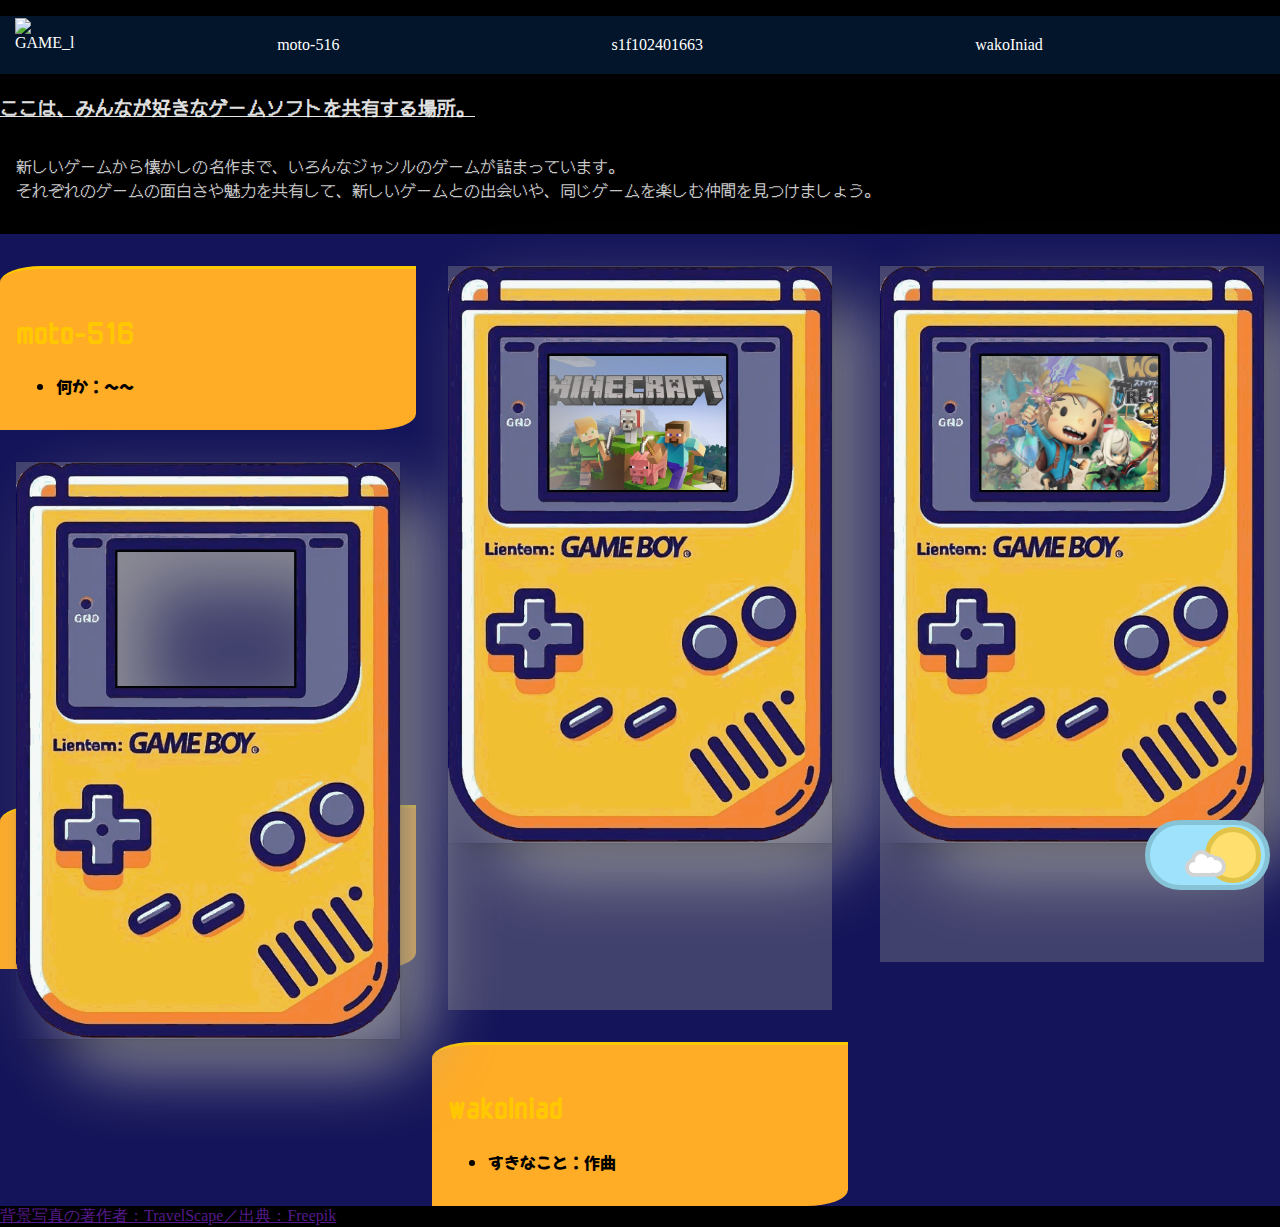
==== index.html @ 656fec48 "f.call(this)の適用による修正&余分なファイルの削除&テーマをクッキーに保存" ====
<!DOCTYPE html>
<html lang="ja">
  <head>
    <meta charset="UTF-8">
    <link rel="stylesheet" href="glitch.css">
    <link rel="stylesheet" href="style.css">
    <meta name="viewport" content="width=device-width,initial-scale=1.0">
    <title>チームで作るWebサイト</title>

    <link rel="preconnect" href="https://fonts.googleapis.com">
    <link rel="preconnect" href="https://fonts.gstatic.com" crossorigin>
    <link href="https://fonts.googleapis.com/css2?family=DotGothic16&display=swap" rel="stylesheet">

    <link rel="preconnect" href="https://fonts.googleapis.com">
    <link rel="preconnect" href="https://fonts.gstatic.com" crossorigin>
    <link href="https://fonts.googleapis.com/css2?family=Monomaniac+One&display=swap" rel="stylesheet">
   
    <link rel="preconnect" href="https://fonts.googleapis.com">
    <link rel="preconnect" href="https://fonts.gstatic.com" crossorigin>
    <link href="https://fonts.googleapis.com/css2?family=Mochiy+Pop+One&display=swap" rel="stylesheet">

    <link rel="stylesheet" href="hamburger.css">
    <link rel="icon" href="GAME_ICON-cut.ico">

    <link rel="stylesheet" href="/daynight.css">

    <meta name="description" content="ここは、みんなが自分の好きなゲームサイトを共有する場所。新しいゲームから懐かしの名作まで様々なジャンルのゲームが詰まっています。それぞれのゲームの面白さや魅力を共有して、新しいゲームとの出会いや、同じゲームを楽しむ仲間を見つけましょう。※このウェブサイトはINIADのチーム演習で作成されました。" />

    <meta property="og:url" content="https://wakoiniad.github.io/team-project-7/">
    <meta property="og:type" content="website">
    <meta property="og:title" content="ゲーム紹介(iniad team project 7班)">
    <meta property="og:description" content="ここは、みんなが自分の好きなゲームサイトを共有する場所。新しいゲームから懐かしの名作まで様々なジャンルのゲームが詰まっています。それぞれのゲームの面白さや魅力を共有して、新しいゲームとの出会いや、同じゲームを楽しむ仲間を見つけましょう。※このウェブサイトはINIADのチーム演習で作成されました。">
    <meta property="og:site_name" content="iniad-team-project-7班">
    <meta property="og:image" content="gameboy-frame.png">
  </head>
  <body>
    <header id="header">
      <div class="hamburger">
        <span></span>
        <span></span>
        <span></span>
      </div>
      <nav class="globalMenuSp">
          <div class="image-container">
              <img src="https://th.bing.com/th/id/OIG1.jCbm8jOrLMFf3UpFbnAr?w=173&h=173&c=6&r=0&o=5&dpr=1.5&pid=ImgGn" class="image-large" alt="GAME_logo">
          </div>
      <ul>
        <li><a class="menu-opt" href="#moto">moto-516</a></li>
        <li><a class="menu-opt" href="#s1f1">s1f102401663</a></li>
        <li><a class="menu-opt" href="#wako">wakoIniad</a></li>
      </ul>
    </nav>
    </header>
    <main>
      <div class="prologue dotgothic16-regular" id="prologue">
        <h3 id="top">ここは、<wbr>みんなが<wbr>好きな<wbr>ゲームソフトを<wbr>共有する<wbr>場所。</h3>
        <p class="page-description">
          新しいゲームから懐かしの名作まで、いろんなジャンルのゲームが詰まっています。
          <br>
          それぞれのゲームの面白さや魅力を共有して、新しいゲームとの出会いや、同じゲームを楽しむ仲間を見つけましょう。
        </p>
      </div>
      <div id="opener"></div>
      <div id="main">
        <div class="tile member-introduction sol" id="moto">
          <h1>moto-516</h1>
          <ul class="explain">
            <li>何か：~~</li>
          </ul>
        </div><div class="tile game-preview">
          <div class="overlay">
            <div class="gameboy-container">
            <img src="gameboy-frame.png" class="gameboy-img">
            
            <div class="glitch eyecatch-overlay" style="background-image: url(gb-screen.jpg);">
              <div class="channel r"></div>
              <div class="channel g"></div>
              <div class="channel b"></div>
            </div>
            <div class="gb-frame-content">
              <div class="gb-frame-top">
                <a href="games/splatoon/"><img class="eye-catch" src="games/splatoon/concept.jpg"></a>
              </div>
              
              <div class="gb-frame-bottom">
                <p class="explain original-scroller">
                  <span class="anchor prefix"></span>
                  任天堂が開発した人気のアクションシューティングゲームです。
                  <br>
                  プレイヤーはイカやタコに変身できる「イカ」として、インクを使ってフィールドを塗り合い、領域を取り合うというユニークなゲームプレイが特徴です！
                  <span class="anchor sufix"></span>
                </p>
              </div>
            </div>
          </div></div>
        </div><div class="tile member-introduction sol" id="s1f1">
          <h1>s1f102401663</h1>
          <ul class="explain">
            <li>何か：~~</li>
          </ul>
        </div><div class="tile game-preview">
          <div class="overlay">
            <div class="gameboy-container">
            <img src="gameboy-frame.png" class="gameboy-img">
            
            <div class="glitch eyecatch-overlay" style="background-image: url(gb-screen.jpg);">
              <div class="channel r"></div>
              <div class="channel g"></div>
              <div class="channel b"></div>
            </div>
            <div class="gb-frame-content">
                <div class="gb-frame-top">
                  <a href="games/minecraft/"><img class="eye-catch" src="games/minecraft/background/concept.jpg"></a>
                </div>
                
                <div class="gb-frame-bottom">
                  <p class="explain original-scroller">
                    <span class="anchor prefix"></span>
                    Mojang Studiosが開発した大人気のサンドボックスゲームです。
                    <br>
                    このゲームでは、プレイヤーがブロックでできた広大な世界を自由に探索し、採掘（マイン）して資源を集め、そしてクラフト（作成）して様々なアイテムや建物を作り上げることができます。創造的に建築を楽しむ「クリエイティブモード」と、生存を目指す「サバイバルモード」があり、多種多様な遊び方が可能です！
                    <span class="anchor sufix"></span>
                  </p>
                </div>
            </div>
          </div></div>
        </div><div class="tile member-introduction sol" id="wako">
          <h1>wakoIniad</h1>
          <ul class="explain">
            <li>すきなこと：作曲</li>
          </ul>
        </div><div class="tile game-preview">
          <div class="overlay">
            <div class="gameboy-container">
            <img src="gameboy-frame.png" class="gameboy-img">
            <div class="glitch eyecatch-overlay" style="background-image: url(gb-screen.jpg);">
              <div class="channel r"></div>
              <div class="channel g"></div>
              <div class="channel b"></div>
            </div>
            <div class="gb-frame-content">
                <div class="gb-frame-top">
                  <a href="games/snackworld/"><img class="eye-catch" src="games/snackworld/background/concept.jpg"></a>
                </div>
                
                <div class="gb-frame-bottom">
                  <p class="explain original-scroller">
                    <span class="anchor prefix"></span>
                    LEVEL5が開発した小人気の自称ハイパーカジュアルファンタジーゲーム。
                    <br>
                    『イナズマイレブンシリーズ』『ダンボール戦機』『妖怪ウォッチ』に続くレベルファイブのクロスメディアプロジェクトの第4弾となる。
                    <br>
                    プレイヤーは中世ヨーロッパ風の街並みに現代的な設備が融合した独特の世界観を楽しむことができ、自分自身のアバターを作成しトレジャラーとなって宝探しを行う。LEVEL5の旧作の妖怪ウォッチバスターズに近いゲームシステム。
                    <span class="anchor sufix"></span>
                  </p>
                </div>
            </div>
          </div></div>
        </div>
        </div>
      </div>
      <div class="fix-menu-rb toggle toggle--daynight">
        <input type="checkbox" id="toggle--daynight" class="toggle--checkbox" checked="true">
        <label class="toggle--btn" for="toggle--daynight"><span class="toggle--feature"></span></label>
      </div>
    </main>

  
  <footer><a class="copyright" href="https://jp.freepik.com/free-photo/los-angeles-downtown-buildings-night_26741023.htm#query=%E5%A4%9C%E6%99%AF&position=0&from_view=keyword&track=ais_user&uuid=50c11964-17ec-4c37-a778-e4ecfa38f82b">背景写真の著作者：TravelScape／出典：Freepik</a></footer>
  <script type="application/ld+json">
    {
      "@context": "https://schema.org",
      "@type": "BreadcrumbList",
      "itemListElement": [
        {
          "@type": "ListItem",
          "position": 1,
          "name": "home",
          "item": "https://wakoiniad.github.io/team-project-7/"
        }
      ]
    }
    </script>
  <script src="https://code.jquery.com/jquery-3.4.1.min.js" integrity="sha256-CSXorXvZcTkaix6Yvo6HppcZGetbYMGWSFlBw8HfCJo="  crossorigin="anonymous"></script>  
  <script src="https://cdnjs.cloudflare.com/ajax/libs/jquery-cookie/1.4.1/jquery.cookie.min.js"></script>

  <script src="script.js"></script>
  <script src="hamburger.js"></script>
<script src="header.js"></script>
  </body>
</html>
---- glitch.css ----
body {
  margin: 0;
}

.glitch {
  background: #000 no-repeat center;
  background-size: 0;
  height: 100vh;
  position: relative;
  overflow: hidden;
}
.glitch::before, .glitch::after,
.glitch .channel {
  background: inherit;
  background-size: cover;
  bottom: 0;
  left: 0;
  position: absolute;
  right: 0;
  top: 0;
}
.glitch::before {
  animation: glitch-before 3s linear infinite alternate both;
  content: "";
}
@keyframes glitch-before {
  0% {
    -webkit-clip-path: polygon(0% 31.7569489107%, 100% 31.7569489107%, 100% 41.0882517545%, 0% 41.0882517545%);
            clip-path: polygon(0% 31.7569489107%, 100% 31.7569489107%, 100% 41.0882517545%, 0% 41.0882517545%);
    transform: translate(-6.3360697315%, -0.2053277804%);
  }
  2% {
    -webkit-clip-path: polygon(0% 58.2794661348%, 100% 58.2794661348%, 100% 60.955940919%, 0% 60.955940919%);
            clip-path: polygon(0% 58.2794661348%, 100% 58.2794661348%, 100% 60.955940919%, 0% 60.955940919%);
    transform: translate(-1.1973840688%, 0.4711502473%);
  }
  4% {
    -webkit-clip-path: polygon(0% 14.9206539246%, 100% 14.9206539246%, 100% 16.1985016306%, 0% 16.1985016306%);
            clip-path: polygon(0% 14.9206539246%, 100% 14.9206539246%, 100% 16.1985016306%, 0% 16.1985016306%);
    transform: translate(3.4330341479%, 0.0229134806%);
  }
  6% {
    -webkit-clip-path: polygon(0% 17.4698017014%, 100% 17.4698017014%, 100% 20.8215871497%, 0% 20.8215871497%);
            clip-path: polygon(0% 17.4698017014%, 100% 17.4698017014%, 100% 20.8215871497%, 0% 20.8215871497%);
    transform: translate(3.653939792%, -0.3025377048%);
  }
  8% {
    -webkit-clip-path: polygon(0% 78.0954051653%, 100% 78.0954051653%, 100% 84.8082253103%, 0% 84.8082253103%);
            clip-path: polygon(0% 78.0954051653%, 100% 78.0954051653%, 100% 84.8082253103%, 0% 84.8082253103%);
    transform: translate(7.0666361846%, 0.1461965991%);
  }
  10% {
    -webkit-clip-path: polygon(0% 32.0001167582%, 100% 32.0001167582%, 100% 37.1889885981%, 0% 37.1889885981%);
            clip-path: polygon(0% 32.0001167582%, 100% 32.0001167582%, 100% 37.1889885981%, 0% 37.1889885981%);
    transform: translate(4.8012025427%, -0.1462282085%);
  }
  12% {
    -webkit-clip-path: polygon(0% 22.1222340228%, 100% 22.1222340228%, 100% 28.5435020019%, 0% 28.5435020019%);
            clip-path: polygon(0% 22.1222340228%, 100% 22.1222340228%, 100% 28.5435020019%, 0% 28.5435020019%);
    transform: translate(5.1167744773%, 0.109180905%);
  }
  14% {
    -webkit-clip-path: polygon(0% 88.1797101767%, 100% 88.1797101767%, 100% 93.9101547446%, 0% 93.9101547446%);
            clip-path: polygon(0% 88.1797101767%, 100% 88.1797101767%, 100% 93.9101547446%, 0% 93.9101547446%);
    transform: translate(6.4102298826%, -0.2332415412%);
  }
  16% {
    -webkit-clip-path: polygon(0% 50.6017954223%, 100% 50.6017954223%, 100% 56.2513965013%, 0% 56.2513965013%);
            clip-path: polygon(0% 50.6017954223%, 100% 50.6017954223%, 100% 56.2513965013%, 0% 56.2513965013%);
    transform: translate(3.6521619689%, -0.098389465%);
  }
  18% {
    -webkit-clip-path: polygon(0% 32.3124596551%, 100% 32.3124596551%, 100% 42.0618219998%, 0% 42.0618219998%);
            clip-path: polygon(0% 32.3124596551%, 100% 32.3124596551%, 100% 42.0618219998%, 0% 42.0618219998%);
    transform: translate(2.7300434753%, 0.2312273869%);
  }
  20%, 100% {
    -webkit-clip-path: none;
            clip-path: none;
    transform: none;
  }
}
.glitch::after {
  animation: glitch-after 3s linear infinite alternate both;
  content: "";
}
@keyframes glitch-after {
  0% {
    -webkit-clip-path: polygon(0% 52.1173150358%, 100% 52.1173150358%, 100% 55.9543125815%, 0% 55.9543125815%);
            clip-path: polygon(0% 52.1173150358%, 100% 52.1173150358%, 100% 55.9543125815%, 0% 55.9543125815%);
    transform: translate(3.345742114%, 0.2980665162%);
  }
  2% {
    -webkit-clip-path: polygon(0% 66.4970981144%, 100% 66.4970981144%, 100% 68.2923220246%, 0% 68.2923220246%);
            clip-path: polygon(0% 66.4970981144%, 100% 66.4970981144%, 100% 68.2923220246%, 0% 68.2923220246%);
    transform: translate(-2.0649414859%, 0.1513179461%);
  }
  4% {
    -webkit-clip-path: polygon(0% 14.2366591932%, 100% 14.2366591932%, 100% 18.6543523833%, 0% 18.6543523833%);
            clip-path: polygon(0% 14.2366591932%, 100% 14.2366591932%, 100% 18.6543523833%, 0% 18.6543523833%);
    transform: translate(6.2976354178%, -0.2764478043%);
  }
  6% {
    -webkit-clip-path: polygon(0% 52.6552743196%, 100% 52.6552743196%, 100% 62.430404711%, 0% 62.430404711%);
            clip-path: polygon(0% 52.6552743196%, 100% 52.6552743196%, 100% 62.430404711%, 0% 62.430404711%);
    transform: translate(-3.4406296858%, -0.1213994243%);
  }
  8% {
    -webkit-clip-path: polygon(0% 61.5425941336%, 100% 61.5425941336%, 100% 66.66513837%, 0% 66.66513837%);
            clip-path: polygon(0% 61.5425941336%, 100% 61.5425941336%, 100% 66.66513837%, 0% 66.66513837%);
    transform: translate(-6.1794456882%, -0.4301362664%);
  }
  10% {
    -webkit-clip-path: polygon(0% 46.9305310759%, 100% 46.9305310759%, 100% 55.1682246405%, 0% 55.1682246405%);
            clip-path: polygon(0% 46.9305310759%, 100% 46.9305310759%, 100% 55.1682246405%, 0% 55.1682246405%);
    transform: translate(-5.8134681406%, -0.0800748446%);
  }
  12% {
    -webkit-clip-path: polygon(0% 30.6328130575%, 100% 30.6328130575%, 100% 34.7574475051%, 0% 34.7574475051%);
            clip-path: polygon(0% 30.6328130575%, 100% 30.6328130575%, 100% 34.7574475051%, 0% 34.7574475051%);
    transform: translate(5.0518910817%, -0.4498743392%);
  }
  14% {
    -webkit-clip-path: polygon(0% 80.575149072%, 100% 80.575149072%, 100% 89.7151932256%, 0% 89.7151932256%);
            clip-path: polygon(0% 80.575149072%, 100% 80.575149072%, 100% 89.7151932256%, 0% 89.7151932256%);
    transform: translate(3.4769033574%, 0.1741002783%);
  }
  16% {
    -webkit-clip-path: polygon(0% 64.783948358%, 100% 64.783948358%, 100% 74.5905878374%, 0% 74.5905878374%);
            clip-path: polygon(0% 64.783948358%, 100% 64.783948358%, 100% 74.5905878374%, 0% 74.5905878374%);
    transform: translate(-5.8393522763%, 0.1351594983%);
  }
  18% {
    -webkit-clip-path: polygon(0% 16.5040041823%, 100% 16.5040041823%, 100% 17.7774495395%, 0% 17.7774495395%);
            clip-path: polygon(0% 16.5040041823%, 100% 16.5040041823%, 100% 17.7774495395%, 0% 17.7774495395%);
    transform: translate(5.7426394436%, -0.0710062152%);
  }
  20%, 100% {
    -webkit-clip-path: none;
            clip-path: none;
    transform: none;
  }
}
.glitch .channel {
  mix-blend-mode: screen;
}
.glitch .channel::before {
  bottom: 0;
  content: "";
  display: block;
  mix-blend-mode: multiply;
  position: absolute;
  left: 0;
  right: 0;
  top: 0;
}
.glitch .r {
  animation: rgb-shift-r 3s steps(1, jump-end) infinite alternate both;
}
@keyframes rgb-shift-r {
  0% {
    transform: translate(-1.6369222213%, -0.4907068635%);
  }
  2% {
    transform: translate(1.4906734419%, -0.2282706981%);
  }
  4% {
    transform: translate(0.0221863307%, 0.0758344343%);
  }
  6% {
    transform: translate(-0.5262135038%, -0.4971753594%);
  }
  8% {
    transform: translate(-0.1325697128%, -0.1367282664%);
  }
  10% {
    transform: translate(-0.4804247427%, 0.1781365351%);
  }
  12% {
    transform: translate(1.1734981681%, -0.458050439%);
  }
  14% {
    transform: translate(1.584606716%, -0.0640966295%);
  }
  16% {
    transform: translate(1.124609137%, -0.4264624441%);
  }
  18% {
    transform: translate(-1.485083122%, -0.2615997721%);
  }
  20%, 100% {
    transform: none;
  }
}
.glitch .r::before {
  background: #f00;
}
.glitch .g {
  animation: rgb-shift-g 3s steps(1, jump-end) infinite alternate both;
}
@keyframes rgb-shift-g {
  0% {
    transform: translate(1.2275836929%, -0.3042864716%);
  }
  2% {
    transform: translate(1.7497711544%, 0.2352494457%);
  }
  4% {
    transform: translate(0.1842884273%, -0.269994968%);
  }
  6% {
    transform: translate(1.1110813435%, -0.2164745678%);
  }
  8% {
    transform: translate(-0.2530813808%, -0.2119579991%);
  }
  10% {
    transform: translate(-1.6710437769%, 0.2722647903%);
  }
  12% {
    transform: translate(0.0498282082%, 0.2446584665%);
  }
  14% {
    transform: translate(-0.729371822%, 0.0090188299%);
  }
  16% {
    transform: translate(1.8716164321%, -0.359030924%);
  }
  18% {
    transform: translate(0.4408418236%, -0.1066918538%);
  }
  20%, 100% {
    transform: none;
  }
}
.glitch .g::before {
  background: #0f0;
}
.glitch .b {
  animation: rgb-shift-b 3s steps(1, jump-end) infinite alternate both;
}
@keyframes rgb-shift-b {
  0% {
    transform: translate(-1.9885881774%, 0.4572854384%);
  }
  2% {
    transform: translate(-1.4617543968%, 0.1041454439%);
  }
  4% {
    transform: translate(0.1982969151%, 0.4425353885%);
  }
  6% {
    transform: translate(-0.422473384%, 0.4330354311%);
  }
  8% {
    transform: translate(-0.2234225355%, -0.4585903185%);
  }
  10% {
    transform: translate(-0.928795696%, -0.3027964251%);
  }
  12% {
    transform: translate(0.3360323374%, 0.0056454123%);
  }
  14% {
    transform: translate(-0.4306047251%, -0.4551059089%);
  }
  16% {
    transform: translate(0.143406343%, -0.2654700585%);
  }
  18% {
    transform: translate(1.4532038721%, -0.2151785298%);
  }
  20%, 100% {
    transform: none;
  }
}
.glitch .b::before {
  background: #00f;
}/*# sourceMappingURL=glitch.css.map */
---- style.css ----
@charset "utf-8";

:root {
	--member-intoroduction-bg-color: rgb(255, 172, 38);
	--member-intoroduction-color:rgb(255,200,0);
}

body {
    margin: 0;
    padding: 0;
	overflow-x: hidden;

	background-color: rgb(0,0,0);
	
}

.image-large {
    width: 60px;
}

.image-container {
    position: absolute;
    top: 18px;
    left: 15px;
}

.image-container img {
    display: block;
}

nav{
	background:#02152b;
	color:#fff;
	text-align: center;
}

nav ul{
	list-style: none;
	display: flex;
	justify-content: space-evenly;
}

nav ul ul{
	display: block;
}

nav ul li{
	position: relative;
}

nav ul li a{
	display: block;
	text-decoration: none;
	color: #999;
	padding:20px 35px;
	transition:all .3s;
}

nav ul li li a{
	padding:10px 35px;
}

nav ul li a:hover{
	color:#fff;
}

nav ul li.has-child::before{
	content:'';
	position: absolute;
	left:15px;
	top:25px;
	width:6px;
	height:6px;
	border-top: 2px solid #999;
    border-right:2px solid #999;
    transform: rotate(135deg);
}

nav ul ul li.has-child::before{
	content:'';
	position: absolute;
	left:6px;
	top:17px;
	width:6px;
	height:6px;
    border-top: 2px solid #fff;
    border-right:2px solid #fff;
    transform: rotate(45deg);
}


nav li.has-child ul{
	position: absolute;
	left:0;
	top:62px;
	z-index: 4;
	background:#ff8c00;
	width:180px;
	visibility: hidden;
	opacity: 0;
	transition: all .3s;
}


nav li.has-child:hover > ul,
nav li.has-child ul li:hover > ul,
nav li.has-child:active > ul,
nav li.has-child ul li:active > ul{
  visibility: visible;
  opacity: 1;
}

nav li.has-child ul li a{
	color: #fff;
	border-bottom:solid 1px rgba(255,255,255,0.6);
}

nav li.has-child ul li:last-child > a{
 border-bottom:none;
}

nav li.has-child ul li a:hover,
nav li.has-child ul li a:active{
	background:#ffb565;
}

nav li.has-child ul ul{
	top:0;
	left:182px;
	background:#ffd500;
}

nav li.has-child ul ul li a:hover,
nav li.has-child ul ul li a:active{
	background:#fff93f;
}

@media screen and (max-width:768px){
	nav{
		padding: 0;
	}

	nav ul{
		display: block;
	}

	nav li.has-child ul,
	nav li.has-child ul ul{
  	position: relative;
	left:0;
	top:0;
	width:100%;
	visibility:visible;
	opacity:1;
	display: none;
	transition:none;
}

nav ul li a{
	border-bottom:1px solid #ccc;
}


nav ul li.has-child::before{
	left:20px;
}

nav ul ul li.has-child::before{
    transform: rotate(135deg);
	left:20px;
}

nav ul li.has-child.active::before{
    transform: rotate(-45deg);
}

}



small{
	background:#333;
	color:#fff;
	display: block;
	text-align: center;
	padding:20px;
}


section{
	padding:30px;
}

section:nth-child(2n){
	background:#f3f3f3;
}


.tile {
	width: calc(100%);
	box-sizing: border-box;
	padding: 1em;
    display: inline-block;
	margin-top: 2em;
}
.tile.game-preview {
	/*height:calc(100vw*1.5);*/
	padding-bottom: 0em;
	padding-top: 0em;
}

.explain {
	overflow-wrap: break-word;
}

.tile.game-preview .gameboy-container {
	width: 100%;
    height:100%;
	/*background-color:rgba(255,150,0);*/
	position: relative;
	background-color: rgba(150,150,150,0.35);
	
	/*background-color: rgba(33,3,3,0.35);*/
}

.tile.game-preview .overlay {
	width:100%;
	height:100%;
}

/*gameboyの画像*/
.gameboy-container > img.gameboy-img {
	position: absolute;
	width:100%;
	pointer-events: none;

	/*opacity: 0;*/
	transition: 1s;

	z-index: 2;
}

.gameboy-container:hover img.gameboy-img {
	box-shadow: 10px 15px 22px 25px rgba(200, 0, 133, 0.2),
    0 0 2px rgba(0, 200, 100, 0.15); 
	background-blend-mode:lighten;
}

.eyecatch-overlay {
	display: none;
	opacity: 0;
	position: absolute;
	/*background-color: rgba(0,0,0,0);*/
	width: 80%;
	margin: 10%;
	height: 80%;
	z-index: 1;
	
	pointer-events: none;
}

.gameboy-container:hover .eyecatch-overlay {
	opacity: 0.5;
	display: block;
	/*background-color: rgba(190,255,0,0.5);*/
}


img.gameboy-img {
	filter: drop-shadow(2em 2em 2em rgba(160, 160, 160, 0.8));
	box-shadow: 10px 15px 22px -5px rgba(0, 0, 0, 0.2),
    0 0 2px rgba(0, 0, 0, 0.15); 
}
img.gameboy-img:after {    
	content: '';
	position: absolute; /* 親要素に重なるように */
	top: 0;
	right: 0;
	bottom: 0;
	left: 0;
	/* 👇白の透明度を調整したグラデーション */
	background: linear-gradient(
	  -90deg,
	  rgba(255, 255, 255, 0) 0%,
	  rgba(255, 255, 255, 0.1) 80%,
	  rgba(255, 255, 255, 0.4) 94%,
	  rgba(255, 255, 255, 0.5) 96%,
	  rgba(255, 255, 255, 0) 100%
	);
  }

.gameboy-container .gb-frame-content {
    width: 100%;
    height: 100%;
}

.gb-frame-content .gb-frame-top {
    padding-top: 10%;
    padding-left: 5%;
	box-sizing: border-box;
	overflow: hidden;

	width: 100%;
    height: 50%;
}

.gb-frame-content .gb-frame-top .eye-catch {
	width: 90%;
	/*z-index: -2;*/
}

.gb-frame-content .gb-frame-bottom {
	box-sizing: border-box;
    width: 100%;
    height: 50%;
    padding: 10%;
	position: relative;
}
.gb-frame-bottom .explain {
	/*mark*/
	visibility: hidden;
	height: 0%;
	width: 80%;
	
	transition:all .3s; /*説明にアニメーションを付けたいなら、ここを有効にする*/
	
	font-family: "DotGothic16", sans-serif;
	font-weight: 400;
	font-style: normal;
}
.gameboy-container:hover .gb-frame-bottom .explain {
	visibility: visible;
    height: 75%;
    width:80%;
	position: absolute;
    overflow: scroll;
	overflow-x: hidden;

	/*background-color: rgba(255,255,200,0.75);*/
	background-color: rgba(33,33,33,0.5);
	/*color: rgba(200, 255, 251, 0.5);*/
	color: rgba(200,255,255,0.5);
	border-radius: 10%;
	padding: 1em;
	padding-bottom: 2em;
	box-sizing: border-box;

	z-index: 3;
}

.tile.member-introduction {
	
	/*background-image: url(wood-texture2.jpg);
	background-color: rgba(33,200,255,0.6);
	background-blend-mode:lighten;*/

	/*background-color: rgb(249, 174, 53);*/
	/*background-color: rgb(239, 148, 0);*/
	background-color: var(--member-intoroduction-bg-color);
	
	/*background-color: rgba(33,33,33);*/
	/*background-color: rgba(2, 21, 43);*/
	color: var(--member-intoroduction-color);
	border-radius: 10% 0%;

	border-top:  solid;
}


.tile.member-introduction.luna:target {
	animation: luna-highlight 2.4s ease-in-out;
}

.tile.member-introduction.sol:target {
	animation: highlight 2.4s ease-in-out;
}


@keyframes luna-highlight {
	0% {
		background-color: #89c3eb;
	}
	50% {
		background-color: #4d5aaf;	
	}
}

@keyframes highlight {
	0% {
	  background-color: #fceb70;
	}
	50% {
	  background-color: rgb(255, 172, 38);
	}
}

.page-description {
	color: rgba(200,200,200);
	padding: 1em;
}

#main {
	-moz-column-count: 1;
	-webkit-column-count: 1;
	column-count: 1;

	background-image: url("los-angeles-downtown-buildings-night.jpg");
	
	/*background-color: rgba(33,255,255,0.6);*/
	background-color: rgba(33,33,150,0.6);
	/*background-color: rgba(200,200,200,0.6);*/

	background-size: 600% 600%;
	/*background: linear-gradient(270deg, rgba(17, 11, 35, 0.4), rgba(44, 26, 48, 0.4), rgba(228, 205, 233, 0.4));*/
    
    -webkit-animation: AnimationName 30s ease infinite;
    -moz-animation: AnimationName 30s ease infinite;
    -o-animation: AnimationName 30s ease infinite;
    animation: AnimationName 30s ease infinite;

	background-blend-mode:lighten;

	/*z-index: -3;*/
}

@-webkit-keyframes AnimationName {
    0%{background-position:54% 0%}
    50%{background-position:47% 100%}
    100%{background-position:54% 0%}
}
@-moz-keyframes AnimationName {
    0%{background-position:54% 0%}
    50%{background-position:47% 100%}
    100%{background-position:54% 0%}
}
@-o-keyframes AnimationName {
    0%{background-position:54% 0%}
    50%{background-position:47% 100%}
    100%{background-position:54% 0%}
}
@keyframes AnimationName {
    0%{background-position:54% 0%}
    50%{background-position:47% 100%}
    100%{background-position:54% 0%}
}



@media (min-aspect-ratio: 1/1) {
	#main {
        -moz-column-count: 2;
        -webkit-column-count: 2;
        column-count: 2;
	}
	/*.tile.game-preview {
		height:calc(100vw/2*1.5);
	}*/
}

@media (min-aspect-ratio: 3/2) {
	#main {
        -moz-column-count: 3;
        -webkit-column-count: 3;
        column-count: 3;
	}
	/*.tile.game-preview {
		height:calc(100vw/3*1.5);
	}*/
}

@media (min-width: 768px) {
	#main {
        -moz-column-count: 2;
        -webkit-column-count: 2;
        column-count: 2;
	}
	/*.tile.game-preview {
		height:calc(100vw/2*1.5);
	}*/
}

@media (min-width: 1024px) {
	#main {
        -moz-column-count: 3;
        -webkit-column-count: 3;
        column-count: 3;
	}
	/*.tile.game-preview {
		height:calc(100vw/3*1.5);
	}*/
}

.original-scroller {
    margin: 0 auto;
    overflow-y: scroll;
    /*border: solid 4px rgb(222, 148, 149);*/
	/*border: solid 4px rgb(1, 148, 149);*/
	border-top: rgba(200, 255, 251, 1) solid 4px;
	border-bottom: rgba(200, 255, 251, 1) solid 4px;

	/*rgba(222, 148, 191, 1);*/
    
	/*border-radius: 5px;*/
    
	/*scrollbar-color: #FAF8D8 rgb(222, 148, 149);*/
    /*scrollbar-color: #FAF8D8 rgb(222, 18, 149);*/
    scrollbar-color: rgba(200,255,255,0.5)/*rgba(240, 249, 216, 1)*/ rgba(33, 33, 33,0);
    scrollbar-width: thin;
}

/*.tile.member-introduction h1,*/.dotgothic16-regular {
	font-family: "DotGothic16", sans-serif;
	font-weight: 400;
	font-style: normal;
}

.tile.member-introduction h1 {
	font-family: "Monomaniac One", sans-serif;
  	font-weight: 400;
  	font-style: normal;
}

.prologue {
	background-image:url(wood-texture2.jpg);
	background-color: rgba(0,0,0,0.3);
	background-blend-mode:darken;
}


.prologue-luna {
	background-color: rgba(33,200,255,0.6);
	/*background-blend-mode:lighten;*/
	background-blend-mode:darken;
}

.prologue #top {
  	/*text-shadow: rgba(200, 0, 133, 0.2) 5px 5px;*/
  	color:rgba(255,255,255,0.9);
  	text-decoration: underline;
  
  	word-break: keep-all;
	overflow-wrap: break-word;
}


.menu-opt {
	color:white;
}

.menu-opt:hover {
	color: rgba(200, 255, 251, 1);
	text-shadow: 0 0 10px rgba(200, 255, 251, 1);
}


.anchor {
	visibility: none;
}

a.copyright {
	color:#551A8B;
}

.member-introduction .explain {
	color: rgb(0,0,0);
	
	font-family: "Mochiy Pop One", sans-serif;
  	font-weight: 400;
  	font-style: normal;
}

/*
ヘッダーがゲームボーイの下に来る問題を解決する
*/

/*ゲームボーイ.z-index = 5*/

.globalMenuSp .image-container {
	z-index: 7;
}


@media (max-aspect-ratio: 1/1) {
	.globalMenuSp .image-container img{
		border-radius: 10%;
	}	
}

@media (max-width: 800px) {
	.globalMenuSp .image-container img{
		border-radius: 10%;
	}	
}

.fix-menu-rb {
	right: 10px;
	bottom: 10px;
	position: fixed;
	z-index: 5;
}
---- hamburger.css ----
@media (max-aspect-ratio: 1/1) {
    @media (max-width:768px) {
        /*　ハンバーガーメニューボタン　*/
        .hamburger {
            display : block;
            position: fixed;
            z-index : 3;
            right : 20px;
            top   : 20px;
            width : 42px;
            height: 42px;
            cursor: pointer;
            text-align: center;
        }
        .hamburger span {
            display : block;
            position: absolute;
            width   : 30px;
            height  : 2px ;
            left    : 6px;
            background : #BBBBBB;
            -webkit-transition: 0.3s ease-in-out;
            -moz-transition   : 0.3s ease-in-out;
            transition        : 0.3s ease-in-out;
        }
        .hamburger span:nth-child(1) {
            top: 10px;
        }
        .hamburger span:nth-child(2) {
            top: 20px;
        }
        .hamburger span:nth-child(3) {
            top: 30px;
        }
        
        /* スマホメニューを開いてる時のボタン */
        .hamburger.active span:nth-child(1) {
            top : 16px;
            left: 6px;
            background :#fff;
            -webkit-transform: rotate(-45deg);
            -moz-transform   : rotate(-45deg);
            transform        : rotate(-45deg);
        }
        
        .hamburger.active span:nth-child(2),
        .hamburger.active span:nth-child(3) {
            top: 16px;
            background :#fff;
            -webkit-transform: rotate(45deg);
            -moz-transform   : rotate(45deg);
            transform        : rotate(45deg);
        }
        
        /* メニュー背景　*/
        nav.globalMenuSp {
            position: fixed;
            z-index : 5;
            top  : 0;
            left : 0;
            color: #fff;
            background: rgba( 71,70,73,0.6 );
            text-align: center;
            width: 100%;
            opacity: 0;
            display: none;
            transition: opacity .6s ease, visibility .6s ease;
        }
        
        nav.globalMenuSp ul {
            margin: 0 auto;
            padding: 0;
            width: 100%;
        }
        
        nav.globalMenuSp ul li {
            list-style-type: none;
            padding: 0;
            width: 100%;
            transition: .4s all;
        }
        nav.globalMenuSp ul li:last-child {
            padding-bottom: 0;
        }
        nav.globalMenuSp ul li:hover{
            background :#ddd;
        }
        
        nav.globalMenuSp ul li a {
            display: block;
            color: #fff;
            padding: 1em 0;
            text-decoration :none;
        }
        
        /* クリックでjQueryで追加・削除 */
        nav.globalMenuSp.active {
            opacity: 100;
            display: block;
        }
    }
}
---- daynight.css ----
*,
*::before,
*::after {
  box-sizing: border-box;
}

/* =====================================================
   Some defaults across all toggle demos
   ===================================================== */
.toggle {
  display: block;
  text-align: center;
  margin-top: 40px;
  -webkit-user-select: none;
     -moz-user-select: none;
          user-select: none;
}

.toggle--checkbox {
  display: none;
}

.toggle--btn {
  display: block;
  margin: 0 auto;
  font-size: 1.4em;
  transition: all 350ms ease-in;
}
.toggle--btn:hover {
  cursor: pointer;
}

.toggle--btn, .toggle--btn:before, .toggle--btn:after,
.toggle--checkbox,
.toggle--checkbox:before,
.toggle--checkbox:after,
.toggle--feature,
.toggle--feature:before,
.toggle--feature:after {
  transition: all 250ms ease-in;
}
.toggle--btn:before, .toggle--btn:after,
.toggle--checkbox:before,
.toggle--checkbox:after,
.toggle--feature:before,
.toggle--feature:after {
  content: "";
  display: block;
}

/* ===================================================
   Day/Night and Gender toggle buttons
   =================================================== */
.toggle--daynight .toggle--btn,
.toggle--like .toggle--btn {
  position: relative;
  height: 70px;
  width: 125px;
  border-radius: 70px;
}
.toggle--daynight .toggle--btn:before,
.toggle--like .toggle--btn:before {
  position: absolute;
  top: 2px;
  left: 4px;
  width: 56px;
  height: 56px;
  border-radius: 50%;
}

.toggle--daynight .toggle--btn {
  border: 5px solid #1c1c1c;
  background-color: #3c4145;
}
.toggle--daynight .toggle--btn:before {
  background-color: #fff;
  border: 5px solid #e3e3c7;
}
.toggle--daynight .toggle--btn:after {
  position: absolute;
  top: 62%;
  left: 39px;
  z-index: 10;
  width: 11.2px;
  height: 11.2px;
  opacity: 0;
  background-color: #fff;
  border-radius: 50%;
  box-shadow: #fff 0 0, #fff 3px 0, #fff 6px 0, #fff 9px 0, #fff 11px 0, #fff 14px 0, #fff 16px 0, #fff 21px -1px 0 1px, #fff 16px -7px 0 -2px, #fff 7px -7px 0 1px, #d3d3d3 0 0 0 4px, #d3d3d3 6px 0 0 4px, #d3d3d3 11px 0 0 4px, #d3d3d3 16px 0 0 4px, #d3d3d3 21px -1px 0 5px, #d3d3d3 16px -7px 0 1px, #d3d3d3 7px -7px 0 5px;
  transition: opacity 100ms ease-in;
}
@keyframes starry_star {
  50% {
    background-color: rgba(255, 255, 255, 0.1);
    box-shadow: #fff 30px -3px 0 0, #fff 12px 10px 0 -1px, rgba(255, 255, 255, 0.1) 38px 18px 0 1px, #fff 32px 34px 0 0, rgba(255, 255, 255, 0.1) 20px 24px 0 -1.5px, #fff 5px 38px 0 1px;
  }
}
@keyframes bounceIn {
  0% {
    opacity: 0;
    transform: scale(0.3);
  }
  50% {
    opacity: 100;
    transform: scale(1.1);
  }
  55% {
    transform: scale(1.1);
  }
  75% {
    transform: scale(0.9);
  }
  100% {
    opacity: 100;
    transform: scale(1);
  }
}
.toggle--daynight .toggle--feature {
  display: block;
  position: absolute;
  top: 9px;
  left: 52.5%;
  z-index: 20;
  width: 4px;
  height: 4px;
  border-radius: 50%;
  background-color: #fff;
  box-shadow: rgba(255, 255, 255, 0.1) 30px -3px 0 0, rgba(255, 255, 255, 0.1) 12px 10px 0 -1px, #fff 38px 18px 0 1px, rgba(255, 255, 255, 0.1) 32px 34px 0 0, #fff 20px 24px 0 -1.5px, rgba(255, 255, 255, 0.1) 5px 38px 0 1px;
  animation: starry_star 5s ease-in-out infinite;
}
.toggle--daynight .toggle--feature:before {
  position: absolute;
  top: -2px;
  left: -25px;
  width: 18px;
  height: 18px;
  background-color: #fff;
  border-radius: 50%;
  border: 5px solid #e3e3c7;
  box-shadow: #e3e3c7 -28px 0 0 -3px, #e3e3c7 -8px 24px 0 -2px;
  transform-origin: -6px 130%;
}
.toggle--daynight .toggle--checkbox:checked + .toggle--btn {
  background-color: #9ee3fb;
  border: 5px solid #86c3d7;
}
.toggle--daynight .toggle--checkbox:checked + .toggle--btn:before {
  left: 55px;
  background-color: #ffdf6d;
  border: 5px solid #e1c348;
}
.toggle--daynight .toggle--checkbox:checked + .toggle--btn:after {
  opacity: 100;
  animation-name: bounceIn;
  animation-duration: 0.6s;
  animation-delay: 0.1s;
  animation-fill-mode: backwards;
  animation-timing-function: ease-in-out;
}
.toggle--daynight .toggle--checkbox:checked + .toggle--btn > .toggle--feature {
  opacity: 0;
  box-shadow: rgba(255, 255, 255, 0.1) 30px -3px 0 -4px, rgba(255, 255, 255, 0.1) 12px 10px 0 -5px, #fff 38px 18px 0 -3px, rgba(255, 255, 255, 0.1) 32px 34px 0 -4px, #fff 20px 24px 0 -5.5px, rgba(255, 255, 255, 0.1) 5px 38px 0 -3px;
  animation: none;
}
.toggle--daynight .toggle--checkbox:checked + .toggle--btn > .toggle--feature:before {
  left: 25px;
  transform: rotate(70deg);
}/*# sourceMappingURL=test.css.map */
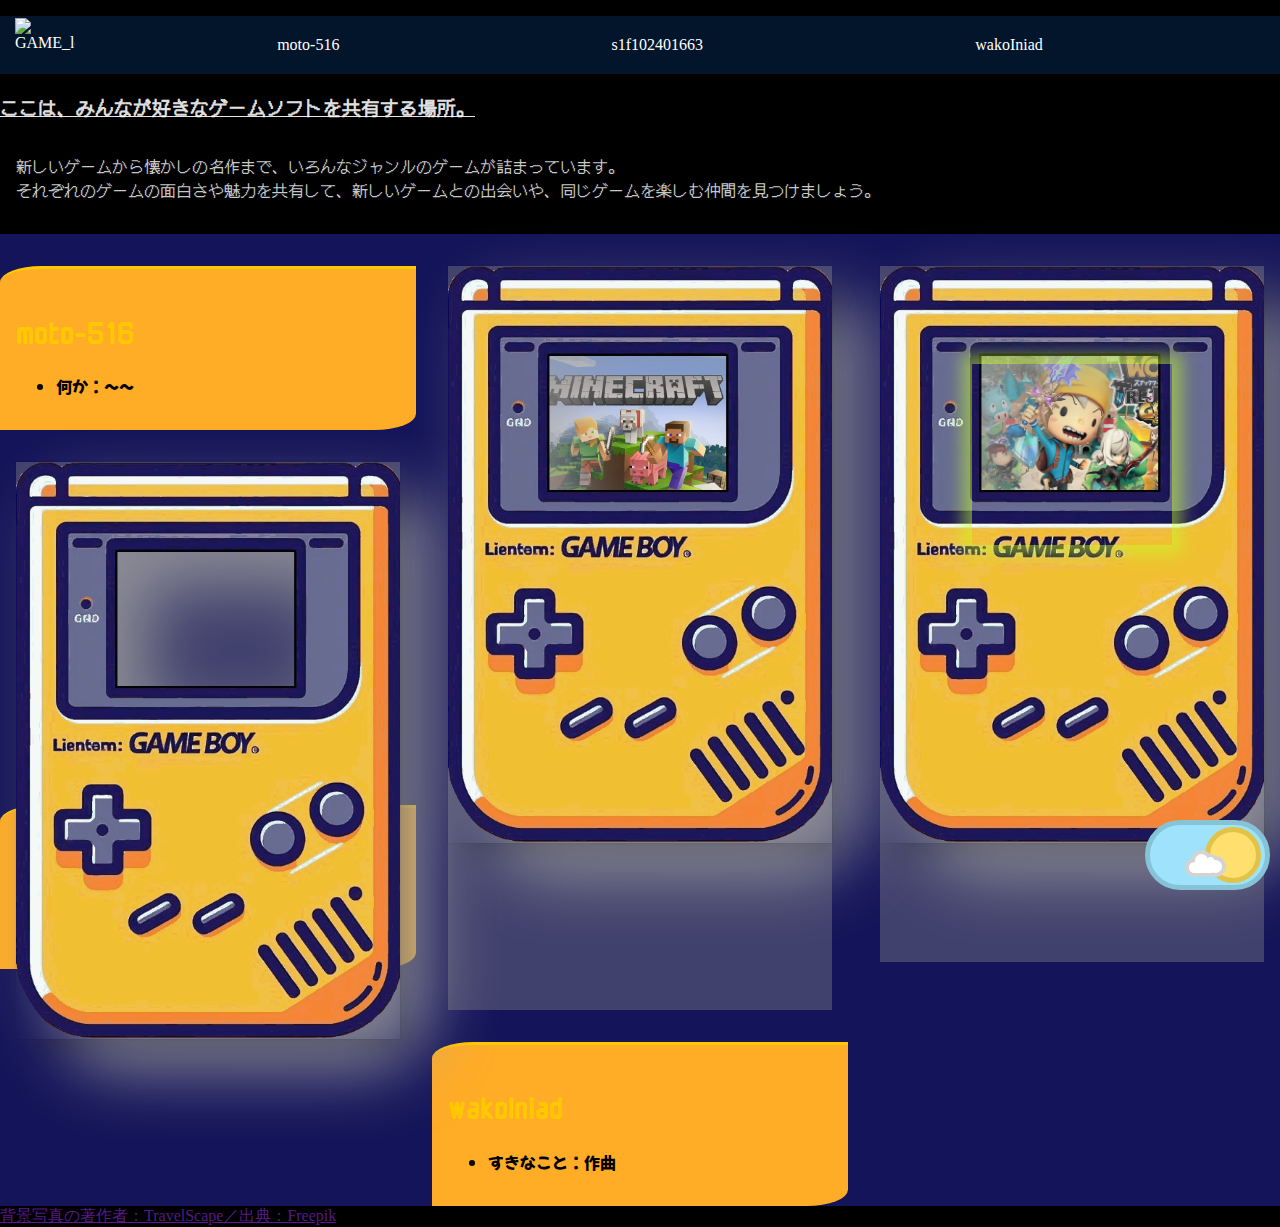
==== commit 4fd8f5a1: "漏れ出る光の追加" ====
--- a/index.html
+++ b/index.html
@@ -22,7 +22,7 @@
     <link rel="stylesheet" href="hamburger.css">
     <link rel="icon" href="GAME_ICON-cut.ico">
 
-    <link rel="stylesheet" href="/daynight.css">
+    <link rel="stylesheet" href="daynight.css">
 
     <meta name="description" content="ここは、みんなが自分の好きなゲームサイトを共有する場所。新しいゲームから懐かしの名作まで様々なジャンルのゲームが詰まっています。それぞれのゲームの面白さや魅力を共有して、新しいゲームとの出会いや、同じゲームを楽しむ仲間を見つけましょう。※このウェブサイトはINIADのチーム演習で作成されました。" />
 
@@ -132,6 +132,8 @@
         </div><div class="tile game-preview">
           <div class="overlay">
             <div class="gameboy-container">
+            
+            <div class="fluorescence"></div>
             <img src="gameboy-frame.png" class="gameboy-img">
             <div class="glitch eyecatch-overlay" style="background-image: url(gb-screen.jpg);">
               <div class="channel r"></div>
--- a/style.css
+++ b/style.css
@@ -226,6 +226,19 @@
 .tile.game-preview .overlay {
 	width:100%;
 	height:100%;
+}
+
+
+.gameboy-container .fluorescence {
+
+	position: absolute;
+	width:52%;
+	height:26%;
+	left: 24%;
+	top: 14%;
+	/*background: rgba(200, 255, 251, 0.5);*/
+	box-shadow:0px 0px 15px 10px rgb(200, 255, 38,0.5);
+	z-index: 3;
 }
 
 /*gameboyの画像*/
@@ -559,6 +572,7 @@
 
 a.copyright {
 	color:#551A8B;
+	/*font-size:0.5em;*/
 }
 
 .member-introduction .explain {
--- a/daynight.css
+++ b/daynight.css
@@ -4,9 +4,6 @@
   box-sizing: border-box;
 }
 
-/* =====================================================
-   Some defaults across all toggle demos
-   ===================================================== */
 .toggle {
   display: block;
   text-align: center;
@@ -48,9 +45,6 @@
   display: block;
 }
 
-/* ===================================================
-   Day/Night and Gender toggle buttons
-   =================================================== */
 .toggle--daynight .toggle--btn,
 .toggle--like .toggle--btn {
   position: relative;
@@ -165,4 +159,4 @@
 .toggle--daynight .toggle--checkbox:checked + .toggle--btn > .toggle--feature:before {
   left: 25px;
   transform: rotate(70deg);
-}/*# sourceMappingURL=test.css.map */+}/*# sourceMappingURL=test.css.map */
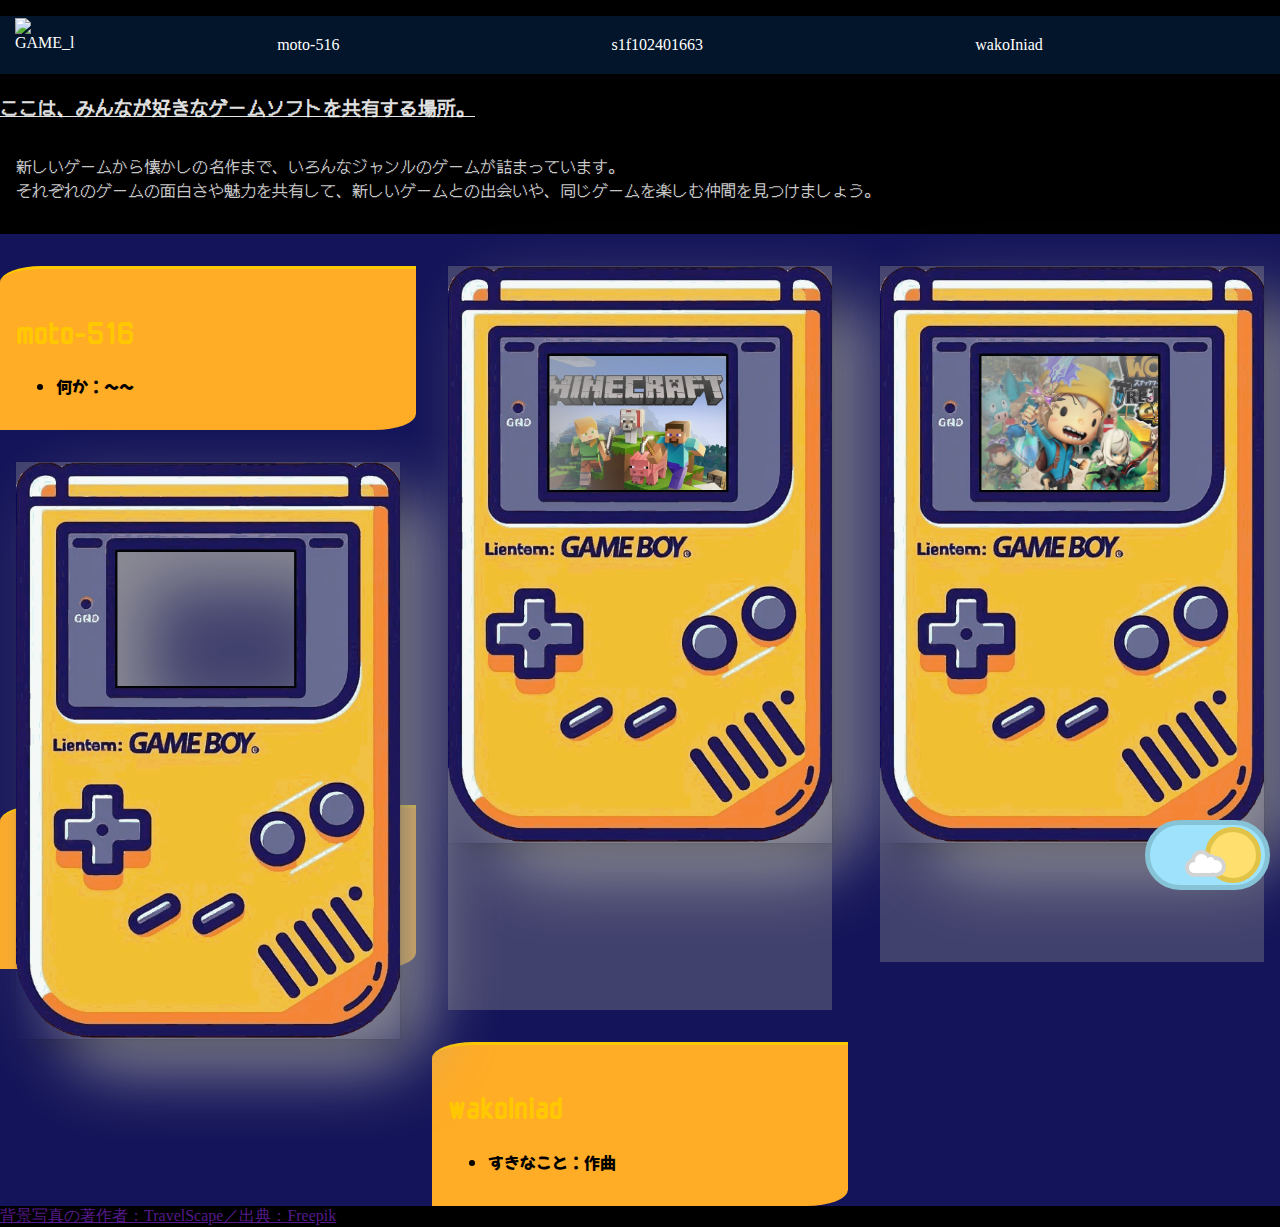
==== commit 5eb36303: "夜モードにページ遷移時のアニメーションを追加" ====
--- a/index.html
+++ b/index.html
@@ -70,6 +70,8 @@
         </div><div class="tile game-preview">
           <div class="overlay">
             <div class="gameboy-container">
+              
+            <div class="fluorescence"></div>
             <img src="gameboy-frame.png" class="gameboy-img">
             
             <div class="glitch eyecatch-overlay" style="background-image: url(gb-screen.jpg);">
@@ -79,7 +81,7 @@
             </div>
             <div class="gb-frame-content">
               <div class="gb-frame-top">
-                <a href="games/splatoon/"><img class="eye-catch" src="games/splatoon/concept.jpg"></a>
+                <a href="games/splatoon/" class="gamepage-link"><img class="eye-catch" src="games/splatoon/concept.jpg"></a>
               </div>
               
               <div class="gb-frame-bottom">
@@ -101,6 +103,8 @@
         </div><div class="tile game-preview">
           <div class="overlay">
             <div class="gameboy-container">
+
+              <div class="fluorescence"></div>
             <img src="gameboy-frame.png" class="gameboy-img">
             
             <div class="glitch eyecatch-overlay" style="background-image: url(gb-screen.jpg);">
@@ -110,7 +114,7 @@
             </div>
             <div class="gb-frame-content">
                 <div class="gb-frame-top">
-                  <a href="games/minecraft/"><img class="eye-catch" src="games/minecraft/background/concept.jpg"></a>
+                  <a href="games/minecraft/" class="gamepage-link"><img class="eye-catch" src="games/minecraft/background/concept.jpg"></a>
                 </div>
                 
                 <div class="gb-frame-bottom">
@@ -142,7 +146,7 @@
             </div>
             <div class="gb-frame-content">
                 <div class="gb-frame-top">
-                  <a href="games/snackworld/"><img class="eye-catch" src="games/snackworld/background/concept.jpg"></a>
+                  <a href="games/snackworld/" class="gamepage-link"><img class="eye-catch" src="games/snackworld/background/concept.jpg"></a>
                 </div>
                 
                 <div class="gb-frame-bottom">
--- a/style.css
+++ b/style.css
@@ -229,17 +229,7 @@
 }
 
 
-.gameboy-container .fluorescence {
-
-	position: absolute;
-	width:52%;
-	height:26%;
-	left: 24%;
-	top: 14%;
-	/*background: rgba(200, 255, 251, 0.5);*/
-	box-shadow:0px 0px 15px 10px rgb(200, 255, 38,0.5);
-	z-index: 3;
-}
+
 
 /*gameboyの画像*/
 .gameboy-container > img.gameboy-img {
@@ -258,6 +248,35 @@
     0 0 2px rgba(0, 200, 100, 0.15); 
 	background-blend-mode:lighten;
 }
+
+.gameboy-container .fluorescence {
+
+	position: absolute;
+	width:51%;
+	height:26%;
+	left: 24%;
+	top: 14%;
+
+	/*box-shadow:0px 0px 50px 15px rgb(200, 255, 38,0.75);
+	border: solid 16px rgba(255,255,130,0.65);*/
+
+	box-shadow:10px 10px 0px 0px rgb(168, 250, 204,0.25);
+	border: solid 16px rgba(170,250,236,0.15);
+
+	z-index: 3;
+	pointer-events: none;
+	transition: all 0.5s ease-in;
+
+	visibility: hidden;
+	opacity: 0.5;
+}
+
+/*.fluorescence.effect-activate {	
+	box-shadow:0px 0px 50px 15px rgb(168, 250, 204,0.75);
+	border: solid 16px rgba(170,250,236,0.65);
+	visibility: visible;
+	opacity: 1;
+}*/
 
 .eyecatch-overlay {
 	display: none;
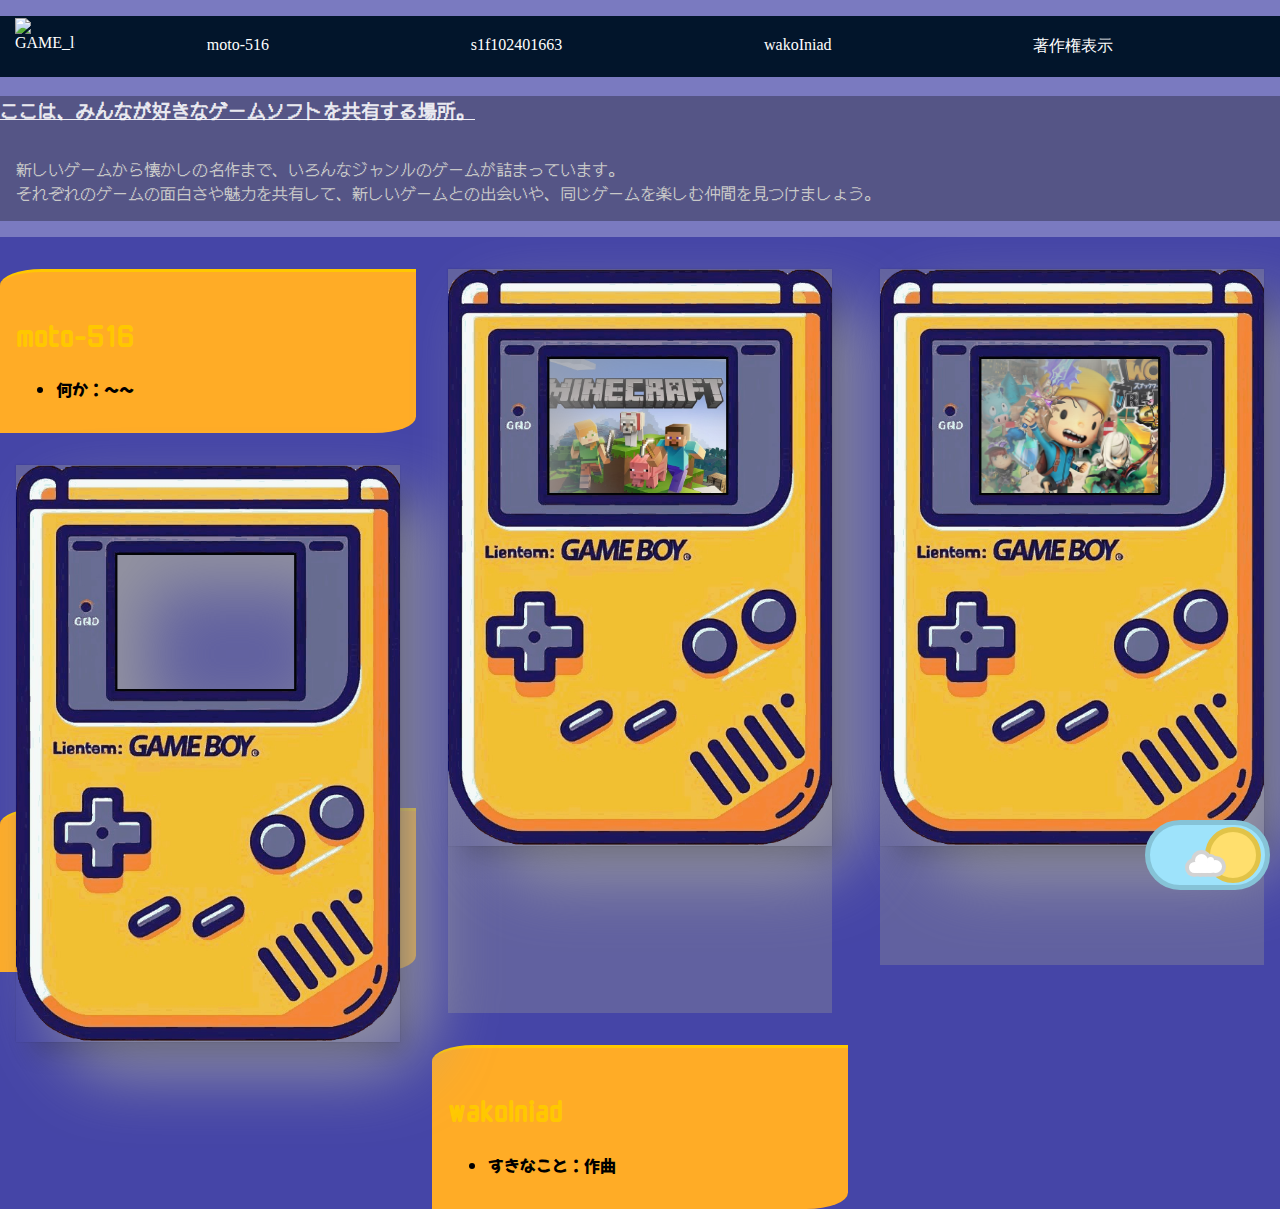
==== commit 5495d197: "ホームのデザイン変更と著作権表示の修正" ====
--- a/index.html
+++ b/index.html
@@ -48,6 +48,7 @@
         <li><a class="menu-opt" href="#moto">moto-516</a></li>
         <li><a class="menu-opt" href="#s1f1">s1f102401663</a></li>
         <li><a class="menu-opt" href="#wako">wakoIniad</a></li>
+        <li><a class="menu-opt" href="copyright.html" id="copyright_menu">著作権表示</a></li>
       </ul>
     </nav>
     </header>
@@ -172,7 +173,6 @@
     </main>
 
   
-  <footer><a class="copyright" href="https://jp.freepik.com/free-photo/los-angeles-downtown-buildings-night_26741023.htm#query=%E5%A4%9C%E6%99%AF&position=0&from_view=keyword&track=ais_user&uuid=50c11964-17ec-4c37-a778-e4ecfa38f82b">背景写真の著作者：TravelScape／出典：Freepik</a></footer>
   <script type="application/ld+json">
     {
       "@context": "https://schema.org",
--- a/style.css
+++ b/style.css
@@ -431,7 +431,7 @@
 	padding: 1em;
 }
 
-#main {
+#main,body {
 	-moz-column-count: 1;
 	-webkit-column-count: 1;
 	column-count: 1;
@@ -631,3 +631,7 @@
 	position: fixed;
 	z-index: 5;
 }
+
+#copyright_menu {
+
+}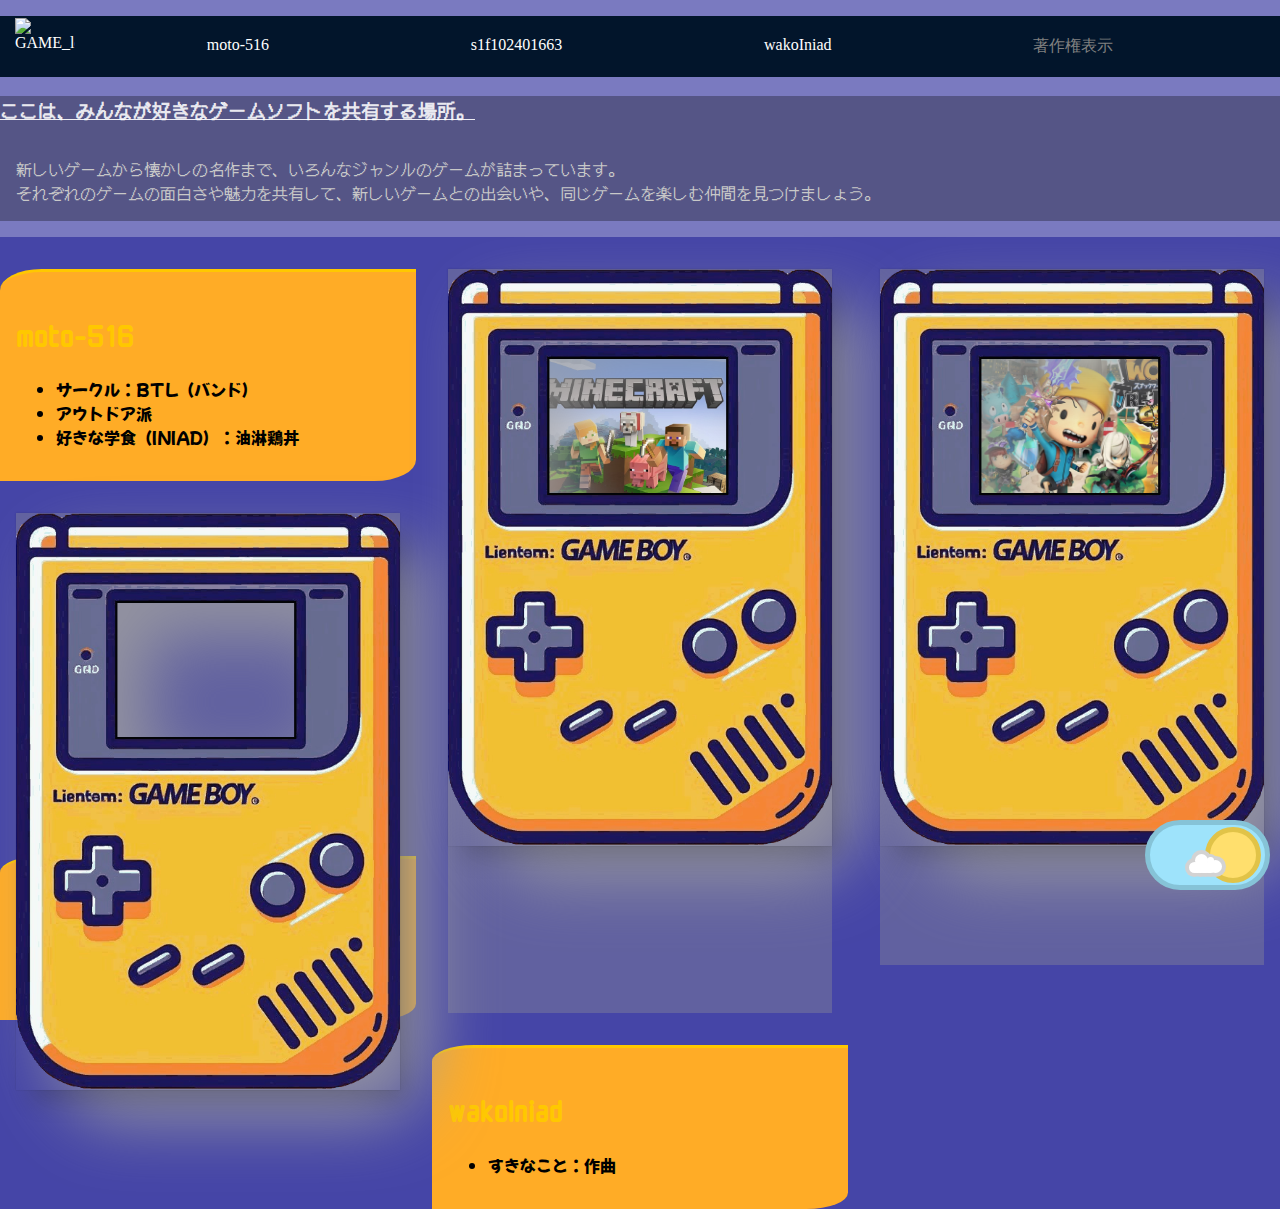
==== commit 8ee57315: "ホームページの軽い自己紹介" ====
--- a/index.html
+++ b/index.html
@@ -66,7 +66,9 @@
         <div class="tile member-introduction sol" id="moto">
           <h1>moto-516</h1>
           <ul class="explain">
-            <li>何か：~~</li>
+            <li>サークル：BTL（バンド）</li>
+            <li>アウトドア派</li>
+            <li>好きな学食（INIAD）：油淋鶏丼</li>
           </ul>
         </div><div class="tile game-preview">
           <div class="overlay">
--- a/style.css
+++ b/style.css
@@ -257,8 +257,6 @@
 	left: 24%;
 	top: 14%;
 
-	/*box-shadow:0px 0px 50px 15px rgb(200, 255, 38,0.75);
-	border: solid 16px rgba(255,255,130,0.65);*/
 
 	box-shadow:10px 10px 0px 0px rgb(168, 250, 204,0.25);
 	border: solid 16px rgba(170,250,236,0.15);
@@ -271,18 +269,18 @@
 	opacity: 0.5;
 }
 
-/*.fluorescence.effect-activate {	
+.fluorescence.effect-activate {	
 	box-shadow:0px 0px 50px 15px rgb(168, 250, 204,0.75);
 	border: solid 16px rgba(170,250,236,0.65);
 	visibility: visible;
-	opacity: 1;
-}*/
+	opacity: 1
+}
 
 .eyecatch-overlay {
 	display: none;
 	opacity: 0;
 	position: absolute;
-	/*background-color: rgba(0,0,0,0);*/
+	
 	width: 80%;
 	margin: 10%;
 	height: 80%;
@@ -579,9 +577,14 @@
 	color:white;
 }
 
-.menu-opt:hover {
+.menu-opt:not(#copyright_menu):hover {
 	color: rgba(200, 255, 251, 1);
 	text-shadow: 0 0 10px rgba(200, 255, 251, 1);
+}
+
+
+#copyright_menu {
+	color: gray;
 }
 
 
@@ -632,6 +635,12 @@
 	z-index: 5;
 }
 
-#copyright_menu {
-
+html {
+	--isDarkMode: False;
+}
+@media (prefers-color-scheme: dark){
+	/* ダークモードの時 */
+	html{
+	  --isDarkmode: True;
+	}
 }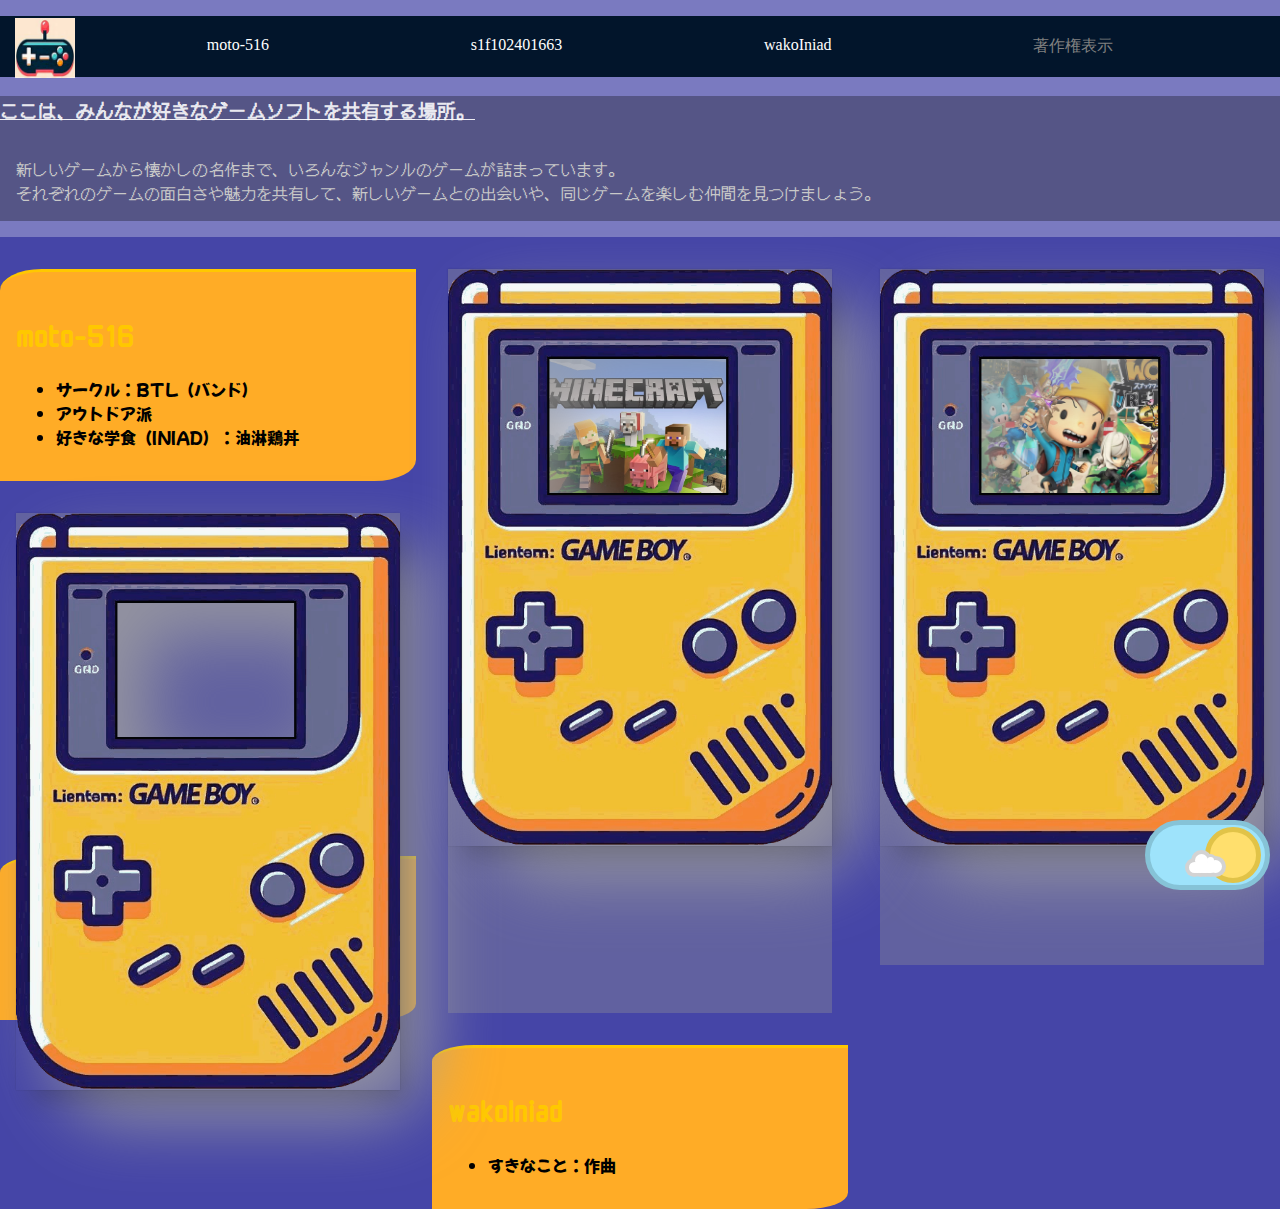
==== commit ebddba78: "[Modify]: 画像を圧縮して表示速度を改善。リンク切れを修正" ====
--- a/index.html
+++ b/index.html
@@ -42,7 +42,8 @@
       </div>
       <nav class="globalMenuSp">
           <div class="image-container">
-              <img src="https://th.bing.com/th/id/OIG1.jCbm8jOrLMFf3UpFbnAr?w=173&h=173&c=6&r=0&o=5&dpr=1.5&pid=ImgGn" class="image-large" alt="GAME_logo">
+            <img src="GAME_ICON.ico" class="image-large" alt="GAME_logo">
+              <!--<img src="https://th.bing.com/th/id/OIG1.jCbm8jOrLMFf3UpFbnAr?w=173&h=173&c=6&r=0&o=5&dpr=1.5&pid=ImgGn" class="image-large" alt="GAME_logo">-->
           </div>
       <ul>
         <li><a class="menu-opt" href="#moto">moto-516</a></li>
@@ -101,7 +102,7 @@
         </div><div class="tile member-introduction sol" id="s1f1">
           <h1>s1f102401663</h1>
           <ul class="explain">
-            <li>何か：~~</li>
+            <li>趣味：音楽鑑賞、ネットサーフィン、読書</li>
           </ul>
         </div><div class="tile game-preview">
           <div class="overlay">
